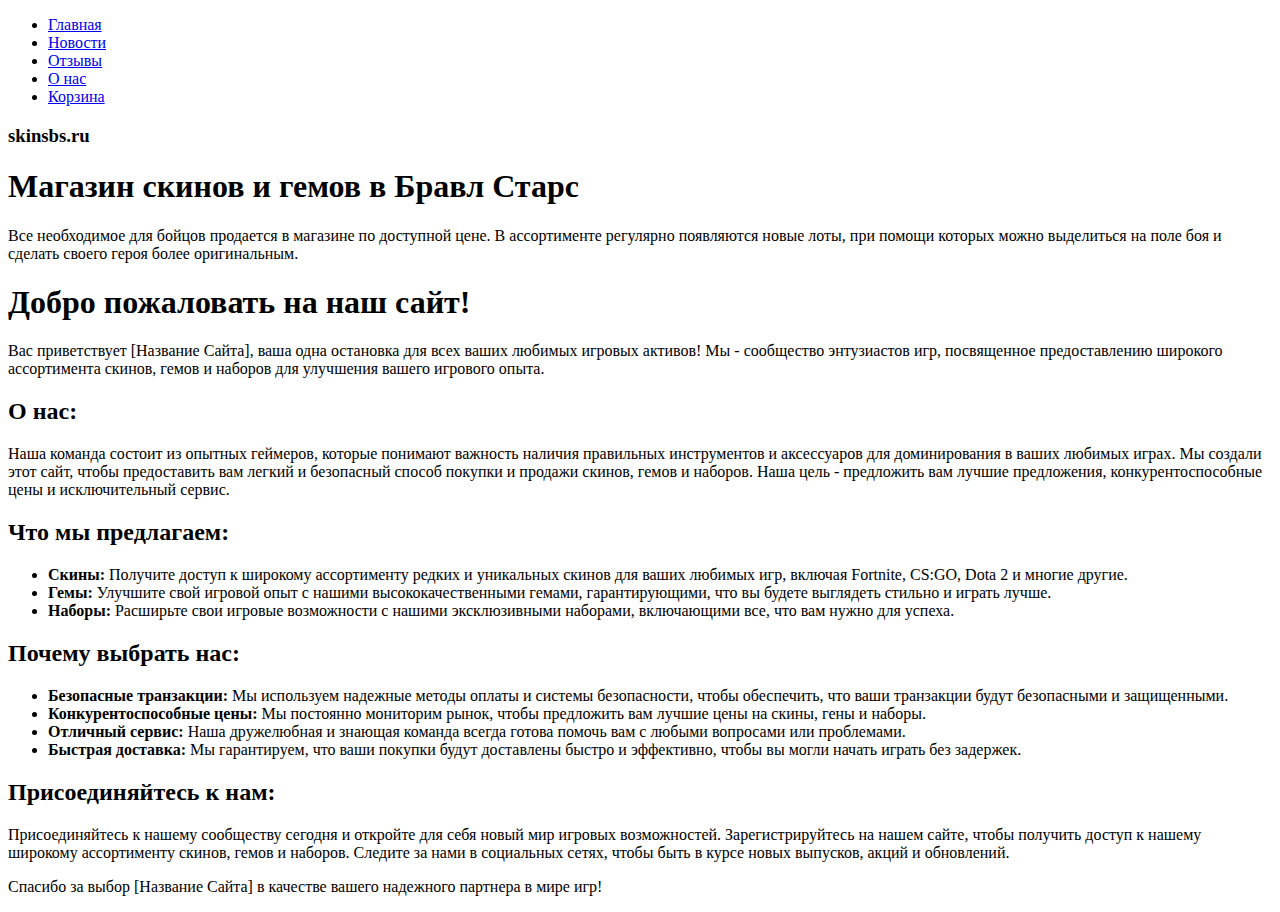
==== html/about.html @ 5b4330c8 "Create about.html" ====
<!-- about.html -->
<!DOCTYPE html>
<html lang="en">
<head>
    <meta charset="UTF-8">
    <meta name="viewport" content="width=device-width, initial-scale=1.0">
    <title>Brawl Stars Skins</title>
    <link rel="stylesheet" href="../css/style.css">
    <link href="https://fonts.googleapis.com/css2?family=Montserrat:wght@300;400;500;600;700&display=swap" rel="stylesheet">
</head>
<body>
    <header>
        <nav>
            <ul>
                <li><a href="../index.html">Главная</a></li>
                <li><a href="news.html">Новости</a></li>
                <li><a href="reviews.html">Отзывы</a></li>
                <li><a href="about.html">О нас</a></li>
                <li><a href="trash.html">Корзина</a></li>
            </ul>
        </nav>
    </header>
    <main>
        <div class="welcome">
            <h3 class="rainbow rainbow_text_animated">skinsbs.ru</h3>
            <h1>Магазин скинов и гемов в Бравл Старс</h1>
            <p>Все необходимое для бойцов продается в магазине по доступной цене. В ассортименте регулярно появляются новые лоты, при помощи которых можно выделиться на поле боя и сделать своего героя более оригинальным.</p>
        </div>
        <div class="about">
            <h1>Добро пожаловать на наш сайт!</h1>
            <p>Вас приветствует [Название Сайта], ваша одна остановка для всех ваших любимых игровых активов! Мы - сообщество энтузиастов игр, посвященное предоставлению широкого ассортимента скинов, гемов и наборов для улучшения вашего игрового опыта.</p>
            <h2>О нас:</h2>
            <p>Наша команда состоит из опытных геймеров, которые понимают важность наличия правильных инструментов и аксессуаров для доминирования в ваших любимых играх. Мы создали этот сайт, чтобы предоставить вам легкий и безопасный способ покупки и продажи скинов, гемов и наборов. Наша цель - предложить вам лучшие предложения, конкурентоспособные цены и исключительный сервис.</p>
            <h2>Что мы предлагаем:</h2>
            <ul>
                <li><b>Скины:</b> Получите доступ к широкому ассортименту редких и уникальных скинов для ваших любимых игр, включая Fortnite, CS:GO, Dota 2 и многие другие.</li>
                <li><b>Гемы:</b> Улучшите свой игровой опыт с нашими высококачественными гемами, гарантирующими, что вы будете выглядеть стильно и играть лучше.</li>
                <li><b>Наборы:</b> Расширьте свои игровые возможности с нашими эксклюзивными наборами, включающими все, что вам нужно для успеха.</li>
            </ul>
            <h2>Почему выбрать нас:</h2>
            <ul>
                <li><b>Безопасные транзакции:</b> Мы используем надежные методы оплаты и системы безопасности, чтобы обеспечить, что ваши транзакции будут безопасными и защищенными.</li>
                <li><b>Конкурентоспособные цены:</b> Мы постоянно мониторим рынок, чтобы предложить вам лучшие цены на скины, гены и наборы.</li>
                <li><b>Отличный сервис:</b> Наша дружелюбная и знающая команда всегда готова помочь вам с любыми вопросами или проблемами.</li>
                <li><b>Быстрая доставка:</b> Мы гарантируем, что ваши покупки будут доставлены быстро и эффективно, чтобы вы могли начать играть без задержек.</li>
            </ul>
            <h2>Присоединяйтесь к нам:</h2>
            <p>Присоединяйтесь к нашему сообществу сегодня и откройте для себя новый мир игровых возможностей. Зарегистрируйтесь на нашем сайте, чтобы получить доступ к нашему широкому ассортименту скинов, гемов и наборов. Следите за нами в социальных сетях, чтобы быть в курсе новых выпусков, акций и обновлений.</p>
            <p>Спасибо за выбор [Название Сайта] в качестве вашего надежного партнера в мире игр!</p>
        </div>
    </main>
    <script src="../js/script.js"></script>
</body>
</html>
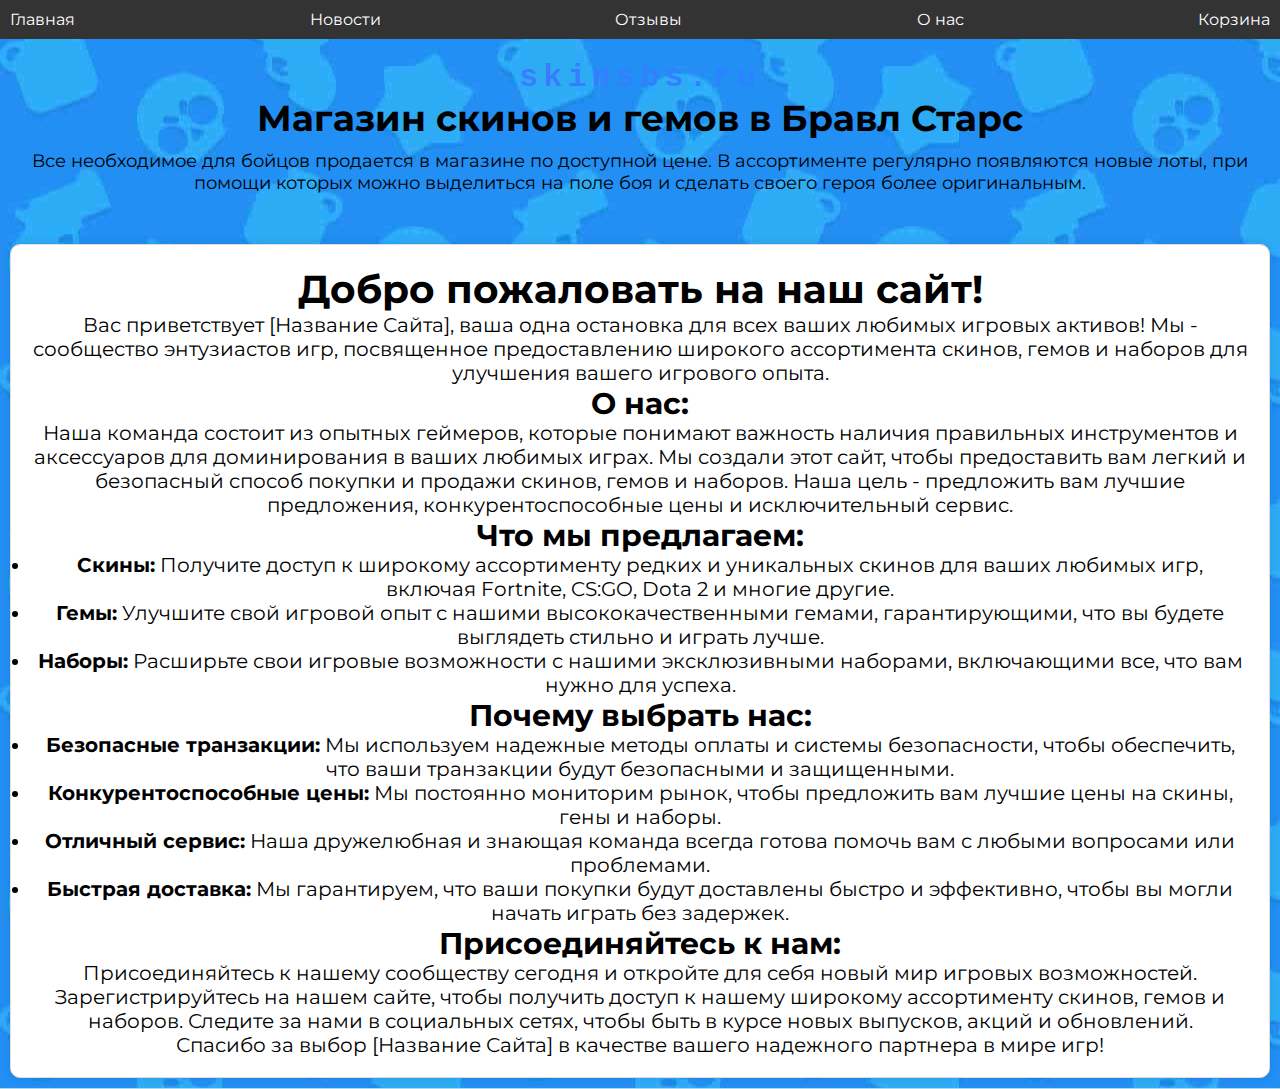
==== commit 9597ab34: "Update about.html" ====
--- a/html/about.html
+++ b/html/about.html
@@ -22,7 +22,7 @@
     </header>
     <main>
         <div class="welcome">
-            <h3 class="rainbow rainbow_text_animated">skinsbs.ru</h3>
+            <div class="text-box"><h3 class="rainbow rainbow_text_animated">skinsbs.ru</h3></div>
             <h1>Магазин скинов и гемов в Бравл Старс</h1>
             <p>Все необходимое для бойцов продается в магазине по доступной цене. В ассортименте регулярно появляются новые лоты, при помощи которых можно выделиться на поле боя и сделать своего героя более оригинальным.</p>
         </div>
--- a/css/style.css
+++ b/css/style.css
@@ -0,0 +1,231 @@
+/* style.css */
+* {
+    margin: 0;
+    padding: 0;
+    box-sizing: border-box;
+}
+
+body {
+    font-family: 'Montserrat', sans-serif;
+    background-color: #f0f0f0;
+/*     background-image: linear-gradient(to bottom, #87CEEB, #4682B4); */
+    background: lightblue url("https://shoei1944.github.io/brawlstarsmoment.github.io/img/bsbg.jpg") no-repeat fixed center;
+}
+
+header {
+    padding: 10px;
+    text-align: center;
+    background-color: #333;
+    color: #fff;
+}
+
+header nav ul {
+    list-style: none; 
+    margin: 0;
+    padding: 0;
+    display: flex;
+    justify-content: space-between;
+}
+
+header nav a {
+    color: #fff;
+    text-decoration: none;
+    transition: color 0.2s ease;
+}
+
+header nav a:hover {
+    color: #ccc;
+}
+
+.welcome {
+    padding: 20px;
+    text-align: center;
+}
+
+.welcome h1 {
+    font-size: 36px;
+    margin-bottom: 10px;
+}
+
+.welcome p {
+    font-size: 18px;
+    margin-bottom: 20px;
+}
+
+.help-tools {
+    display: flex;
+    flex-wrap: wrap;
+    justify-content: center; 
+    margin: 20px 0;
+}
+
+.btn {
+    background-color: #333;
+    color: #fff;
+    border: none;
+    padding: 10px 20px;
+    font-size: 16px;
+    font-weight: bold;
+    border-radius: 10px;
+    cursor: pointer;
+    transition: background-color 0.2s ease;
+    margin-right: 10px;
+}
+
+.btn:hover {
+    background-color: #444;
+}
+
+.btn:active {
+    background-color: #555;
+}
+
+.products, .trash, .news, .reviews, .about, .buy-item, .buy-desc, .buy-btn {
+    display: flex;
+    flex-wrap: wrap;
+    justify-content: center;
+}
+
+.news, .reviews, .about {
+    margin: 50px;
+}
+
+.product-card .price-title, .trash-card .price-title, .review-card, .buy-card, .about {
+    font-size: calc(123.33%);
+}
+
+.trash-card button {
+    margin: 5px;
+}
+
+.product-card, .trash-card, .review-card, .buy-card {
+    margin: 10px;
+    background-color: #fff;
+    border: 1px solid #ddd;
+    width: calc(33.33% - 20px);
+    box-sizing: border-box;
+    padding: 20px;
+    border-radius: 10px;
+    box-shadow: 0 0 10px rgba(0, 0, 0, 0.1);
+    display: flex;
+    flex-direction: column;
+    align-items: center;
+    text-align: center;
+
+    /* max-height: 400px;  */
+}
+
+.product-card img, .trash-card img {
+    max-height: 150px; 
+}
+
+.about {
+        margin: 10px;
+        background-color: #fff;
+        border: 1px solid #ddd;
+        box-sizing: border-box;
+        padding: 20px;
+        border-radius: 10px;
+        box-shadow: 0 0 10px rgba(0, 0, 0, 0.1);
+        display: flex;
+        flex-direction: column;
+        align-items: center;
+        text-align: center; 
+        /* max-height: 400px; */
+    
+}
+
+.product-card .desc {
+    font-size: calc(80%);
+}
+
+.product-card .title {
+    font-size: calc(80%);
+}
+
+.product-card h3, .trash-card h3, .review-card h3, .buy-card h3 {
+    font-size: 18px;
+    margin-bottom: 10px;
+}
+
+.product-card p, .trash-card p, .review-card p, .buy-card p {
+    font-size: 16px;
+    margin-bottom: 10px;
+}
+
+.product-card img,.trash-card img,.review-card img, .buy-card img {
+    max-width: 100%;
+    height: auto;
+    margin-bottom: 10px;
+}
+
+.search {
+    padding: 20px;
+    text-align: center;
+}
+
+#search-input {
+    width: 300px;
+    padding: 10px;
+    font-size: 18px;
+    border: 1px solid #ccc;
+    border-radius: 10px;
+}
+
+#search-button {
+    background-color: #333;
+    color: #fff;
+    padding: 10px 20px;
+    border: none;
+    border-radius: 10px;
+    cursor: pointer;
+    transition: background-color 0.2s ease;
+}
+
+#search-button:hover {
+    background-color: #444;
+}
+
+#search-button:active {
+    background-color: #555;
+}
+
+#search-results {
+    margin-top: 20px;
+}
+
+
+
+#shadowBox {
+    background-color: rgb(0, 0, 0);
+    /* Fallback color */
+    background-color: rgba(0, 0, 0, 0.2);
+    /* Black w/opacity/see-through */
+    border: 3px solid;
+}
+
+.rainbow {
+    text-align: center;
+    text-decoration: underline;
+    font-size: 32px;
+    font-family: monospace;
+    letter-spacing: 5px;
+}
+.rainbow_text_animated {
+    background: linear-gradient(to right, #6666ff, #0099ff , #00ff00, #ff3399, #6666ff);
+    -webkit-background-clip: text;
+    background-clip: text;
+    color: transparent;
+    animation: rainbow_animation 6s ease-in-out infinite;
+    background-size: 400% 100%;
+}
+
+@keyframes rainbow_animation {
+    0%,100% {
+        background-position: 0 0;
+    }
+
+    50% {
+        background-position: 100% 0;
+    }
+}
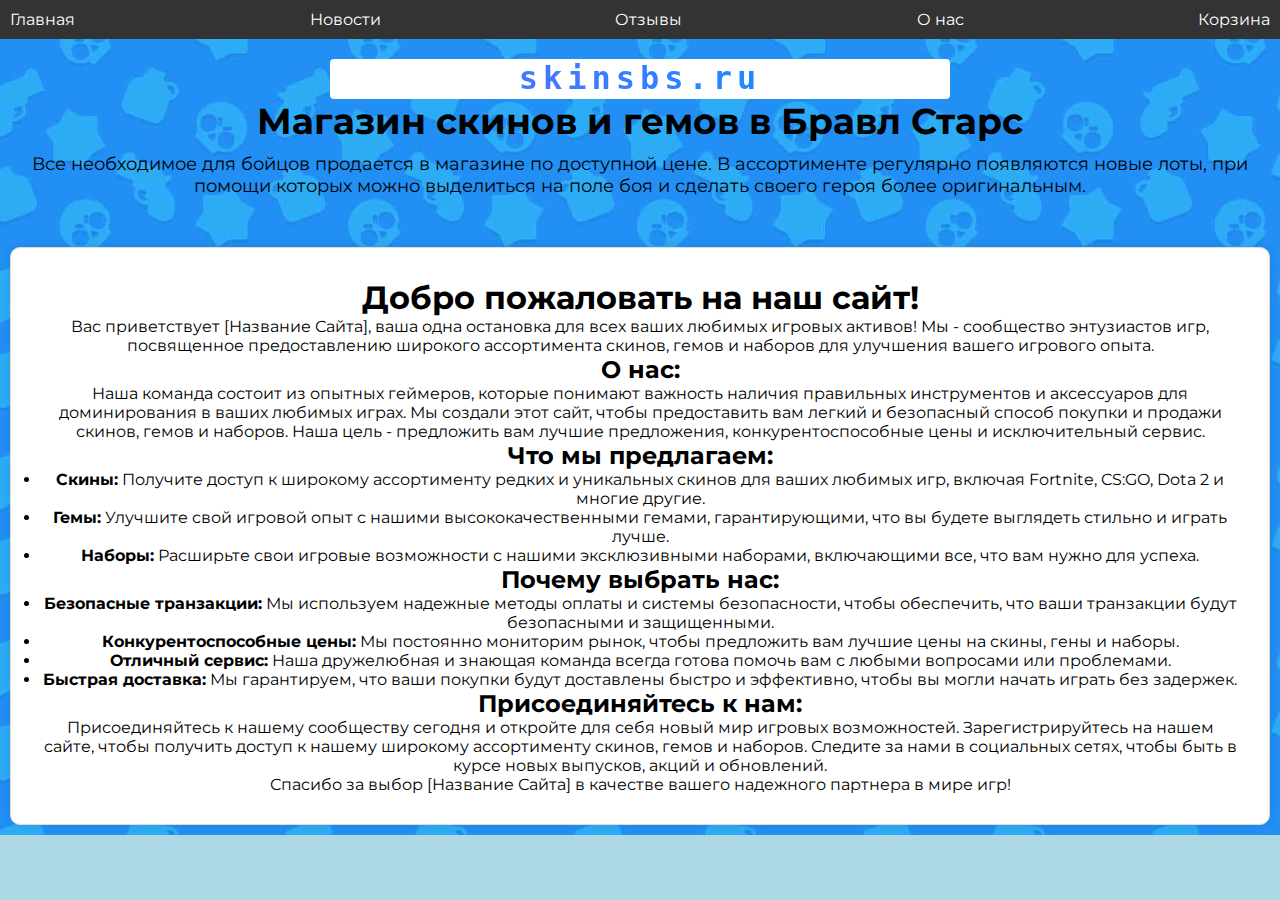
==== commit 6afee4bc: "Update about.html" ====
--- a/html/about.html
+++ b/html/about.html
@@ -7,6 +7,7 @@
     <title>Brawl Stars Skins</title>
     <link rel="stylesheet" href="../css/style.css">
     <link href="https://fonts.googleapis.com/css2?family=Montserrat:wght@300;400;500;600;700&display=swap" rel="stylesheet">
+    <link rel="shortcut icon" href="https://shoei1944.github.io/brawlstarsmoment.github.io/favicon.ico" type="image/x-icon">
 </head>
 <body>
     <header>
--- a/css/style.css
+++ b/css/style.css
@@ -1,16 +1,21 @@
-/* style.css */
+/* Общие стили */
 * {
     margin: 0;
     padding: 0;
     box-sizing: border-box;
 }
 
+/* body {
+    font-family: 'Montserrat', sans-serif;
+    background-color: #f0f0f0;
+    background: lightblue url("https://shoei1944.github.io/brawlstarsmoment.github.io/img/bsbg.jpg") no-repeat center center / cover;
+} */
+
 body {
     font-family: 'Montserrat', sans-serif;
     background-color: #f0f0f0;
-/*     background-image: linear-gradient(to bottom, #87CEEB, #4682B4); */
-    background: lightblue url("https://shoei1944.github.io/brawlstarsmoment.github.io/img/bsbg.jpg") no-repeat fixed center;
-}
+    background: lightblue url("https://shoei1944.github.io/brawlstarsmoment.github.io/img/bsbg.jpg") no-repeat center center / cover;
+  }
 
 header {
     padding: 10px;
@@ -20,7 +25,7 @@
 }
 
 header nav ul {
-    list-style: none; 
+    list-style: none;
     margin: 0;
     padding: 0;
     display: flex;
@@ -55,7 +60,7 @@
 .help-tools {
     display: flex;
     flex-wrap: wrap;
-    justify-content: center; 
+    justify-content: center;
     margin: 20px 0;
 }
 
@@ -80,25 +85,22 @@
     background-color: #555;
 }
 
-.products, .trash, .news, .reviews, .about, .buy-item, .buy-desc, .buy-btn {
+.products, .trash, .news, .reviews, .about, .buy-item, .buy-desc, .buy-btn, .desc, .reviews-inside, .copyright {
     display: flex;
     flex-wrap: wrap;
     justify-content: center;
 }
 
+.reviews-inside {
+    padding-top: 20px;
+    padding-bottom: 10px;
+}
+
 .news, .reviews, .about {
     margin: 50px;
 }
 
-.product-card .price-title, .trash-card .price-title, .review-card, .buy-card, .about {
-    font-size: calc(123.33%);
-}
-
-.trash-card button {
-    margin: 5px;
-}
-
-.product-card, .trash-card, .review-card, .buy-card {
+.product-card, .trash-card, .review-card, .buy-card{
     margin: 10px;
     background-color: #fff;
     border: 1px solid #ddd;
@@ -111,28 +113,24 @@
     flex-direction: column;
     align-items: center;
     text-align: center;
-
-    /* max-height: 400px;  */
 }
 
 .product-card img, .trash-card img {
-    max-height: 150px; 
+    max-height: 150px;
 }
 
 .about {
-        margin: 10px;
-        background-color: #fff;
-        border: 1px solid #ddd;
-        box-sizing: border-box;
-        padding: 20px;
-        border-radius: 10px;
-        box-shadow: 0 0 10px rgba(0, 0, 0, 0.1);
-        display: flex;
-        flex-direction: column;
-        align-items: center;
-        text-align: center; 
-        /* max-height: 400px; */
-    
+    margin: 10px;
+    background-color: #fff;
+    border: 1px solid #ddd;
+    box-sizing: border-box;
+    padding: 30px;
+    border-radius: 10px;
+    box-shadow: 0 0 10px rgba(0, 0, 0, 0.1);
+    display: flex;
+    flex-direction: column;
+    align-items: center;
+    text-align: center;
 }
 
 .product-card .desc {
@@ -153,54 +151,15 @@
     margin-bottom: 10px;
 }
 
-.product-card img,.trash-card img,.review-card img, .buy-card img {
+.product-card img, .trash-card img, .review-card img, .buy-card img {
     max-width: 100%;
     height: auto;
     margin-bottom: 10px;
 }
 
-.search {
-    padding: 20px;
-    text-align: center;
-}
-
-#search-input {
-    width: 300px;
-    padding: 10px;
-    font-size: 18px;
-    border: 1px solid #ccc;
-    border-radius: 10px;
-}
-
-#search-button {
-    background-color: #333;
-    color: #fff;
-    padding: 10px 20px;
-    border: none;
-    border-radius: 10px;
-    cursor: pointer;
-    transition: background-color 0.2s ease;
-}
-
-#search-button:hover {
-    background-color: #444;
-}
-
-#search-button:active {
-    background-color: #555;
-}
-
-#search-results {
-    margin-top: 20px;
-}
-
-
-
 #shadowBox {
     background-color: rgb(0, 0, 0);
-    /* Fallback color */
     background-color: rgba(0, 0, 0, 0.2);
-    /* Black w/opacity/see-through */
     border: 3px solid;
 }
 
@@ -211,8 +170,9 @@
     font-family: monospace;
     letter-spacing: 5px;
 }
+
 .rainbow_text_animated {
-    background: linear-gradient(to right, #6666ff, #0099ff , #00ff00, #ff3399, #6666ff);
+    background: linear-gradient(to right, #6666ff, #0099ff, #00ff00, #ff3399, #6666ff);
     -webkit-background-clip: text;
     background-clip: text;
     color: transparent;
@@ -221,7 +181,7 @@
 }
 
 @keyframes rainbow_animation {
-    0%,100% {
+    0%, 100% {
         background-position: 0 0;
     }
 
@@ -229,3 +189,75 @@
         background-position: 100% 0;
     }
 }
+
+.text-box {
+    background-color: white;
+    margin: auto;
+    width: 50%;
+    border-radius: 4px;
+    height: 40px;
+}
+
+img:hover {
+    transform: scale(1.1);
+}
+
+/* Медиа-запросы для адаптивности */
+
+/* Для планшетов */
+@media (max-width: 768px) {
+    .product-card, .trash-card, .review-card, .buy-card {
+        width: calc(50% - 20px);
+    }
+
+    .welcome h1 {
+        font-size: 28px;
+    }
+
+    .welcome p {
+        font-size: 16px;
+    }
+
+    .rainbow {
+        font-size: 28px;
+    }
+}
+
+copyright
+
+/* Для телефонов */
+@media (max-width: 480px) {
+    .product-card, .trash-card, .review-card, .buy-card {
+        width: calc(100% - 20px);
+    }
+
+    .welcome h1 {
+        font-size: 24px;
+    }
+
+    .welcome p {
+        font-size: 14px;
+    }
+
+    .rainbow {
+        font-size: 24px;
+    }
+
+    .btn {
+        width: 100%;
+        margin-bottom: 10px;
+    }
+
+    header nav ul {
+        flex-direction: column;
+        align-items: center;
+    }
+
+    header nav a {
+        margin: 5px 0;
+    }
+
+    .text-box {
+        width: 80%;
+    }
+}
